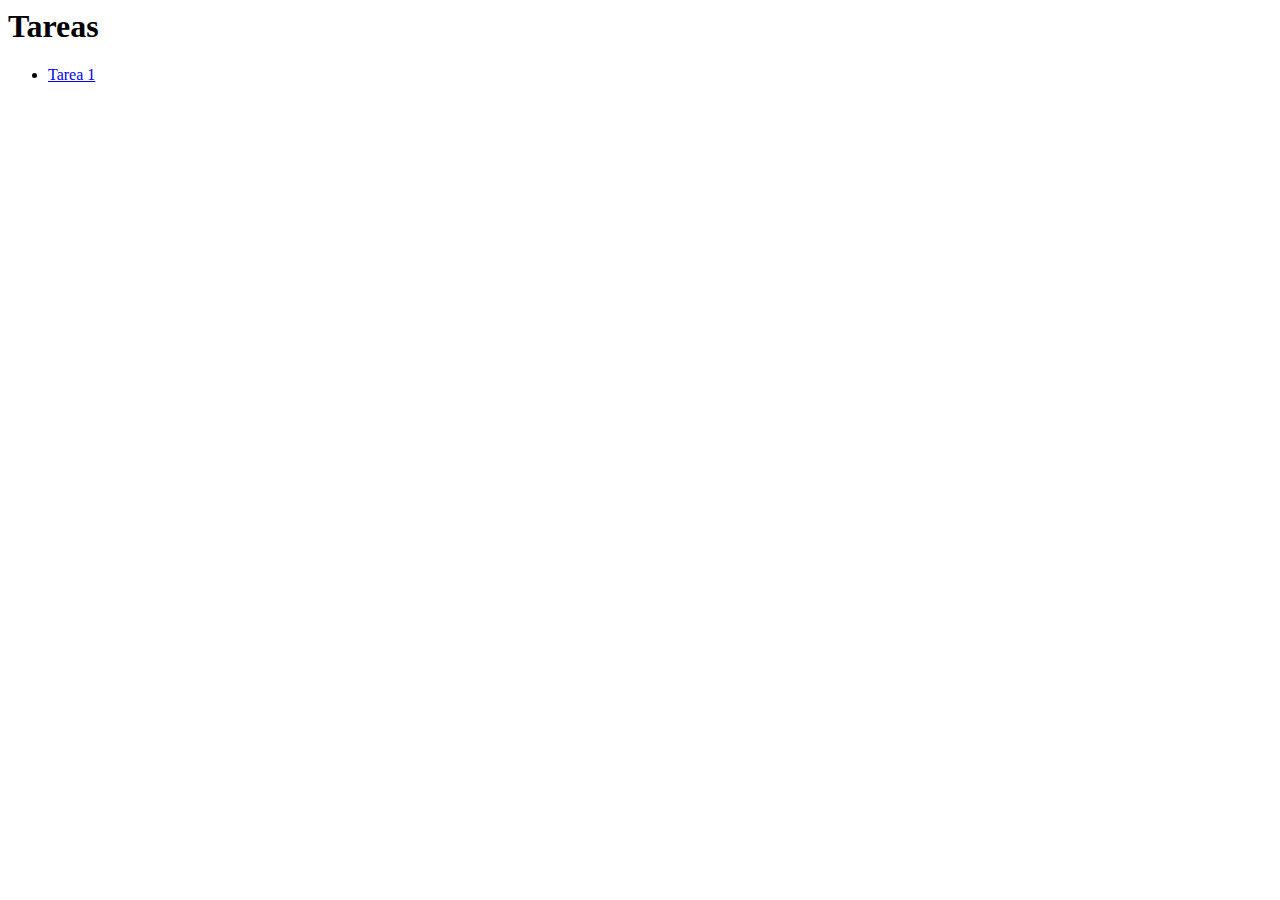
==== index.html @ 1a84035b "Index.html quickfix" ====
<!DOCTYPE>
<html>
<head>
    <title>Tareas de Bloque</title>
</head>
<body>
    <h1>Tareas</h1>
    <ul>
        <li>
            <a href="Web/Tarea1/html_cheat_sheet.html">Tarea 1</a>
        </li>
    </ul>
</body>
</html>
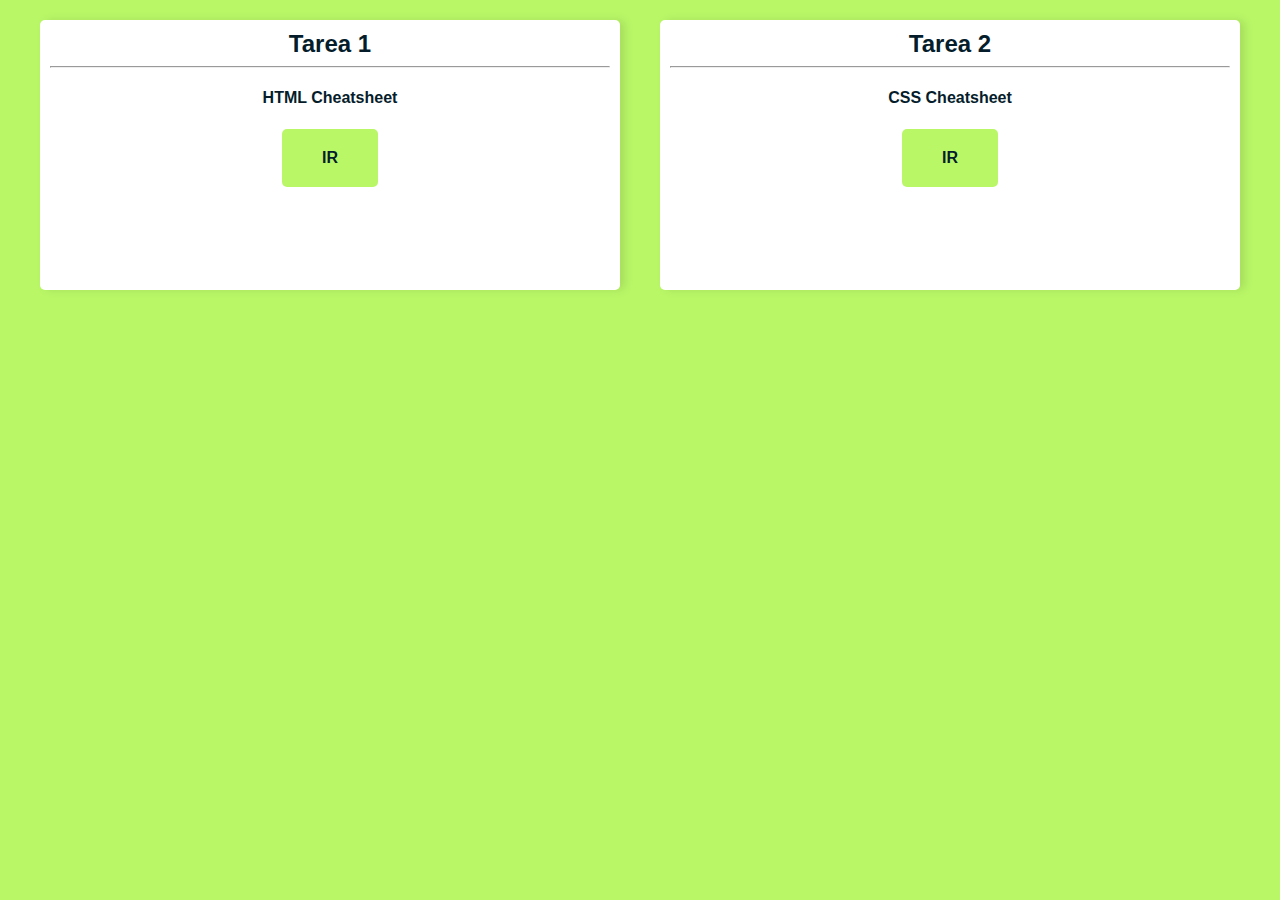
==== commit 488f900d: "Front page styles (cambiar index para que sea un menu de las posibles tareas)." ====
--- a/index.html
+++ b/index.html
@@ -1,14 +1,31 @@
 <!DOCTYPE>
 <html>
+
 <head>
     <title>Tareas de Bloque</title>
+    <meta charset="utf-8">
+    <link rel="stylesheet" type="" href="./Web/Front/css/styles_main.css">
 </head>
+
 <body>
-    <h1>Tareas</h1>
-    <ul>
-        <li>
-            <a href="Web/Tarea1/html_cheat_sheet.html">Tarea 1</a>
-        </li>
-    </ul>
+    <div class="container">
+        <div class="card">
+            <h2>Tarea 1</h2>
+            <hr>
+            <h4>HTML Cheatsheet</h4>
+            <button>
+                <a href="./Web/Front/css/html_cheat_sheet.html">IR</a>
+            </button>
+        </div>
+        <div class="card">
+            <h2>Tarea 2</h2>
+            <hr>
+            <h4>CSS Cheatsheet</h4>
+            <button>
+                <a href="./Web/Front/css/css_cheat_sheet.html">IR</a>
+            </button>
+        </div>
+    </div>
 </body>
+
 </html>
--- a/Web/Front/css/styles_main.css
+++ b/Web/Front/css/styles_main.css
@@ -0,0 +1,59 @@
+body {
+    font-family: Verdana, Geneva, Tahoma, sans-serif;
+    margin: 0;
+    background: #b9f767;
+    color: #051d2b;
+}
+
+.container {
+    padding: 0 20px;
+    display: flex;
+    flex-direction: column;
+    align-items: center;
+}
+
+@media (min-width: 768px) {
+    .container {
+        flex-direction: row;
+        margin: 0 auto;
+    }
+}
+
+.card {
+    background: #fff;
+    border-radius: 5px;
+    padding: 10px;
+    width: 100%;
+    margin: 20px;
+    box-shadow: 5px 0 10px rgba(0, 0, 0, 0.1);
+    text-align: center;
+    height: 250px;
+}
+
+.card button {
+    color: #051d2b;
+    text-decoration: none;
+    padding: 20px 40px;
+    border-radius: 5px;
+    background: #b9f767;
+    font-size: 1em;
+    font-weight: bold;
+    border: none;
+}
+
+.card button a {
+    color: #051d2b;
+    text-decoration: none;
+}
+
+.card button:hover {
+    background: #a0e04f;
+    color: gray;
+    scale: 1.1;
+    cursor: pointer;
+}
+
+.card h2 {
+    font-size: 1.5em;
+    margin: 0 auto;
+}
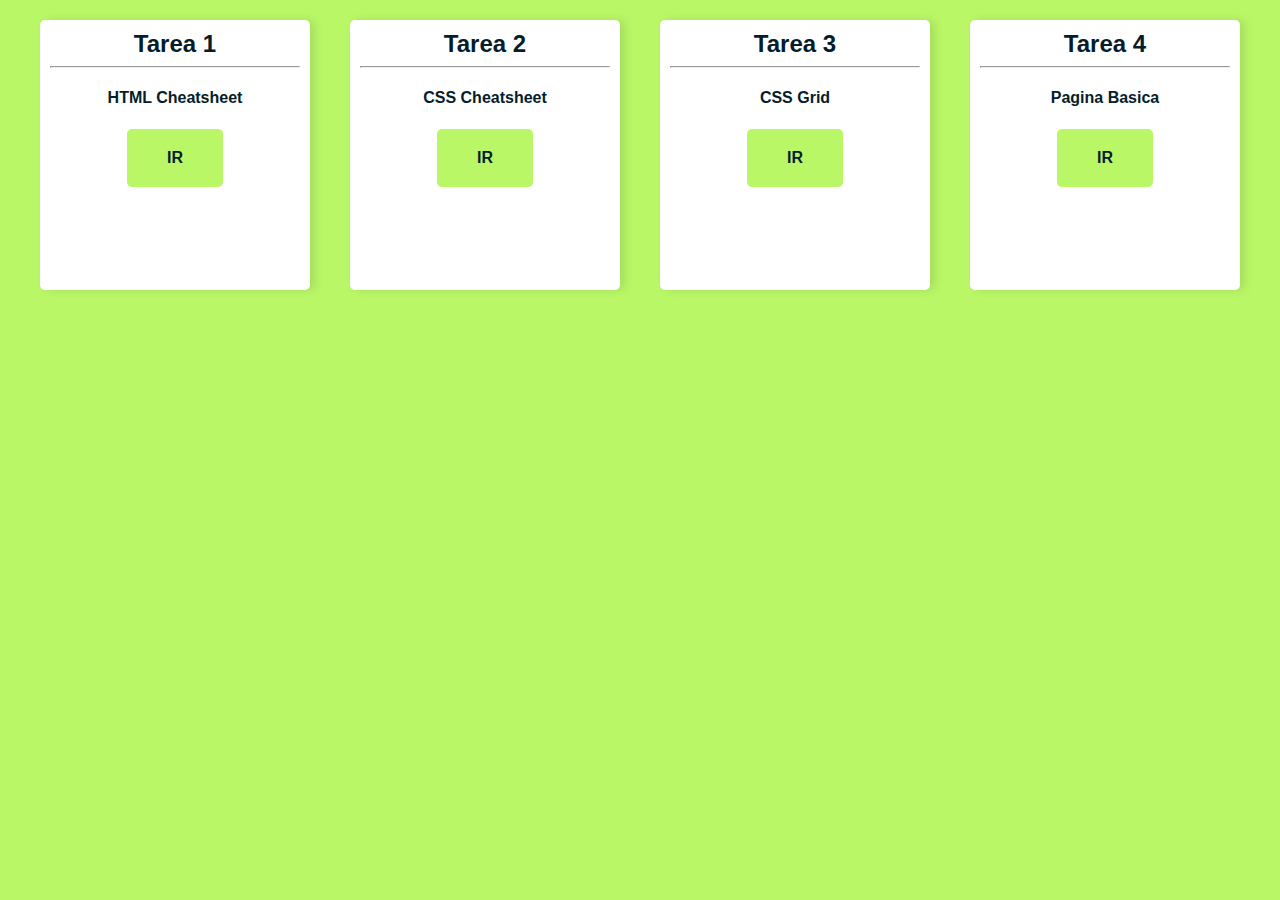
==== commit f8b19eeb: "Agregadas tareas a index.html (checar color schemes)" ====
--- a/index.html
+++ b/index.html
@@ -14,7 +14,7 @@
             <hr>
             <h4>HTML Cheatsheet</h4>
             <button>
-                <a href="./Web/Front/css/html_cheat_sheet.html">IR</a>
+                <a href="./Web/Front/html/html_cheat_sheet.html">IR</a>
             </button>
         </div>
         <div class="card">
@@ -22,7 +22,23 @@
             <hr>
             <h4>CSS Cheatsheet</h4>
             <button>
-                <a href="./Web/Front/css/css_cheat_sheet.html">IR</a>
+                <a href="./Web/Front/html/css_cheat_sheet.html">IR</a>
+            </button>
+        </div>
+        <div class="card">
+            <h2>Tarea 3</h2>
+            <hr>
+            <h4>CSS Grid</h4>
+            <button>
+                <a href="./Web/Front/html/css_grid.html">IR</a>
+            </button>
+        </div>
+        <div class="card">
+            <h2>Tarea 4</h2>
+            <hr>
+            <h4>Pagina Basica</h4>
+            <button>
+                <a href="./Web/Front/html/pagina_basica.html">IR</a>
             </button>
         </div>
     </div>
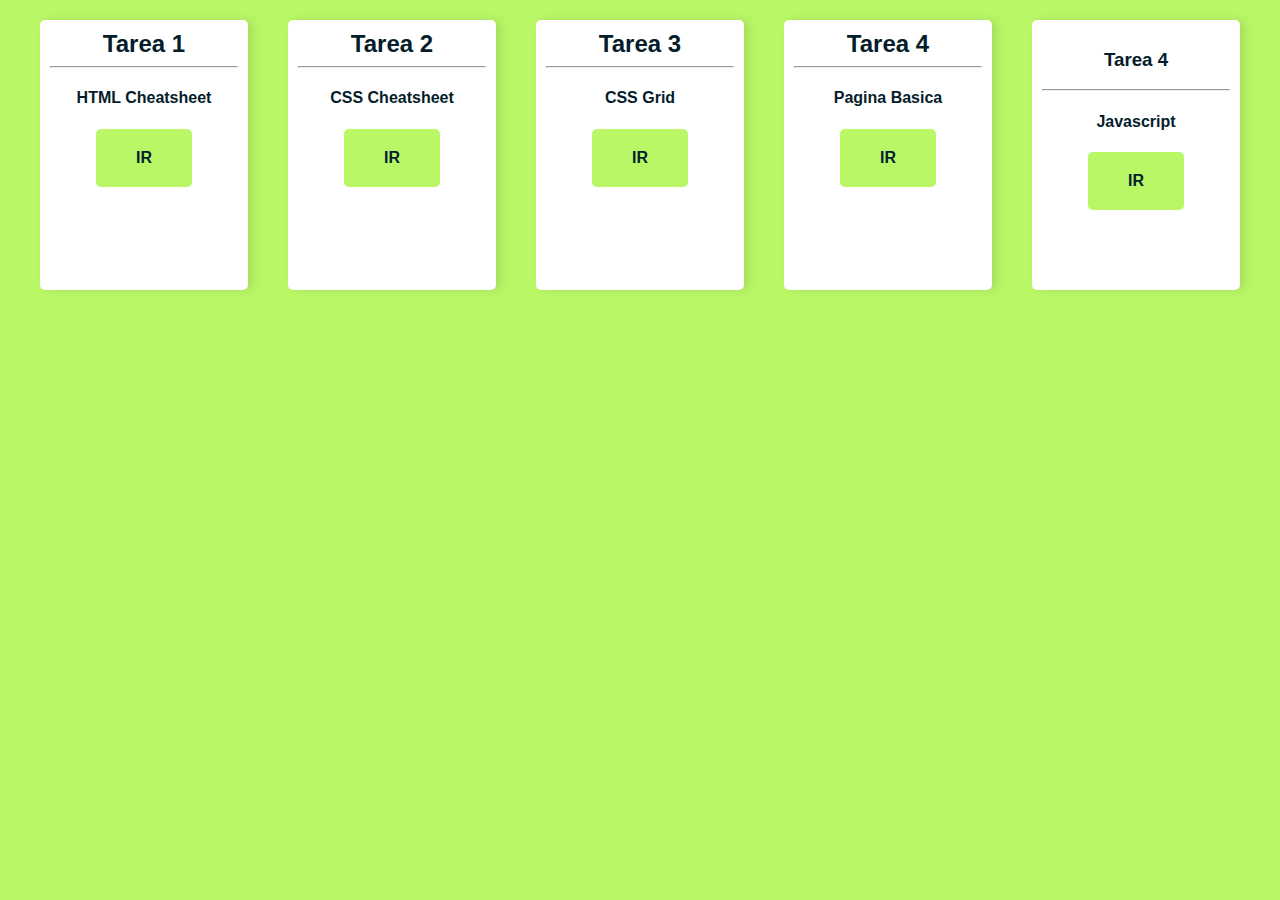
==== commit d7565448: "Index cambios para tarea 5" ====
--- a/index.html
+++ b/index.html
@@ -41,6 +41,14 @@
                 <a href="./Web/Front/html/pagina_basica.html">IR</a>
             </button>
         </div>
+        <div class="card">
+            <h3>Tarea 4</h2>
+            <hr>
+            <h4>Javascript</h4>
+            <button>
+                <a href="./Web/Front/html/javascript.html">IR</a>
+            </button>
+        </div>
     </div>
 </body>
 
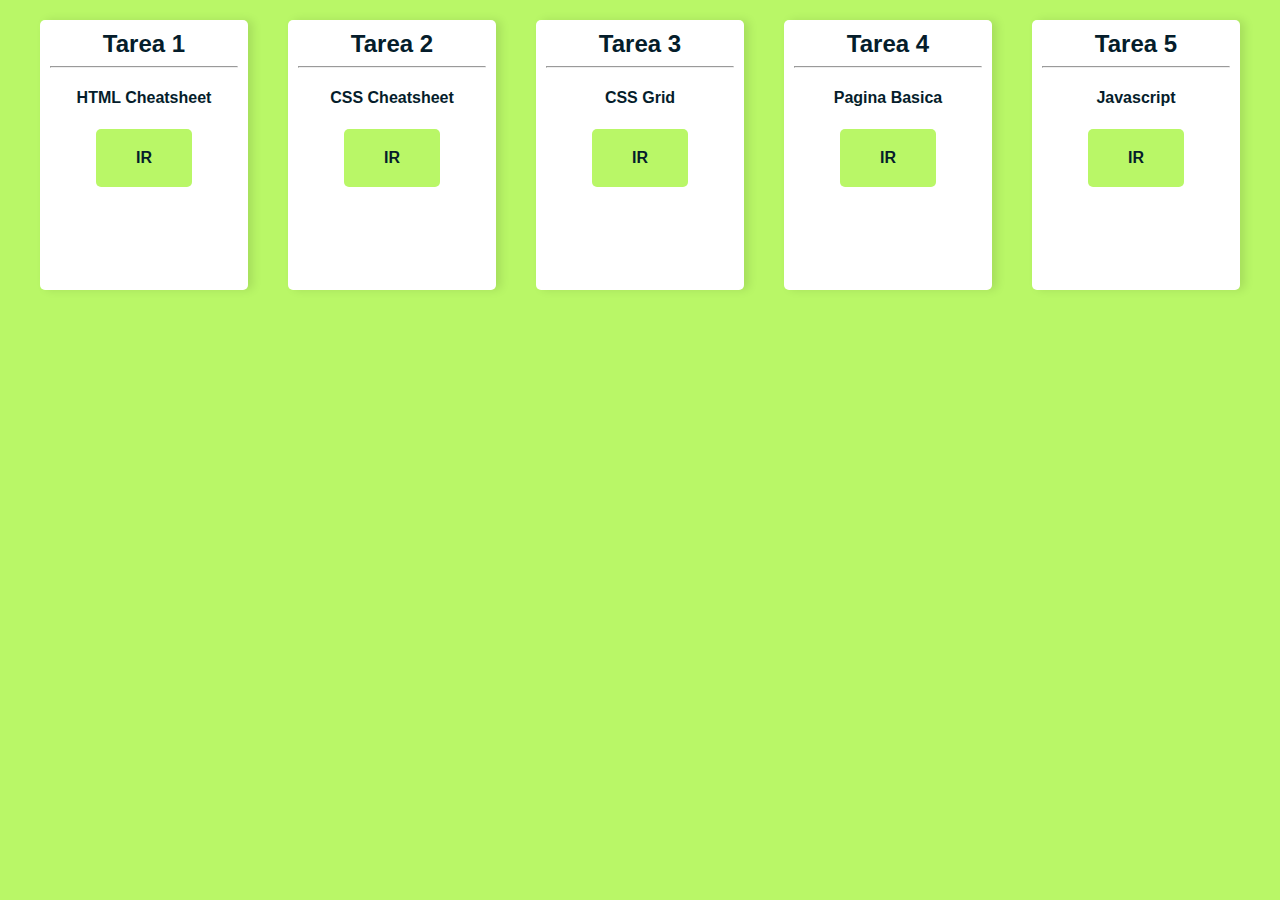
==== commit f5cdb908: "Index issue" ====
--- a/index.html
+++ b/index.html
@@ -42,7 +42,7 @@
             </button>
         </div>
         <div class="card">
-            <h3>Tarea 4</h2>
+            <h2>Tarea 5</h2>
             <hr>
             <h4>Javascript</h4>
             <button>
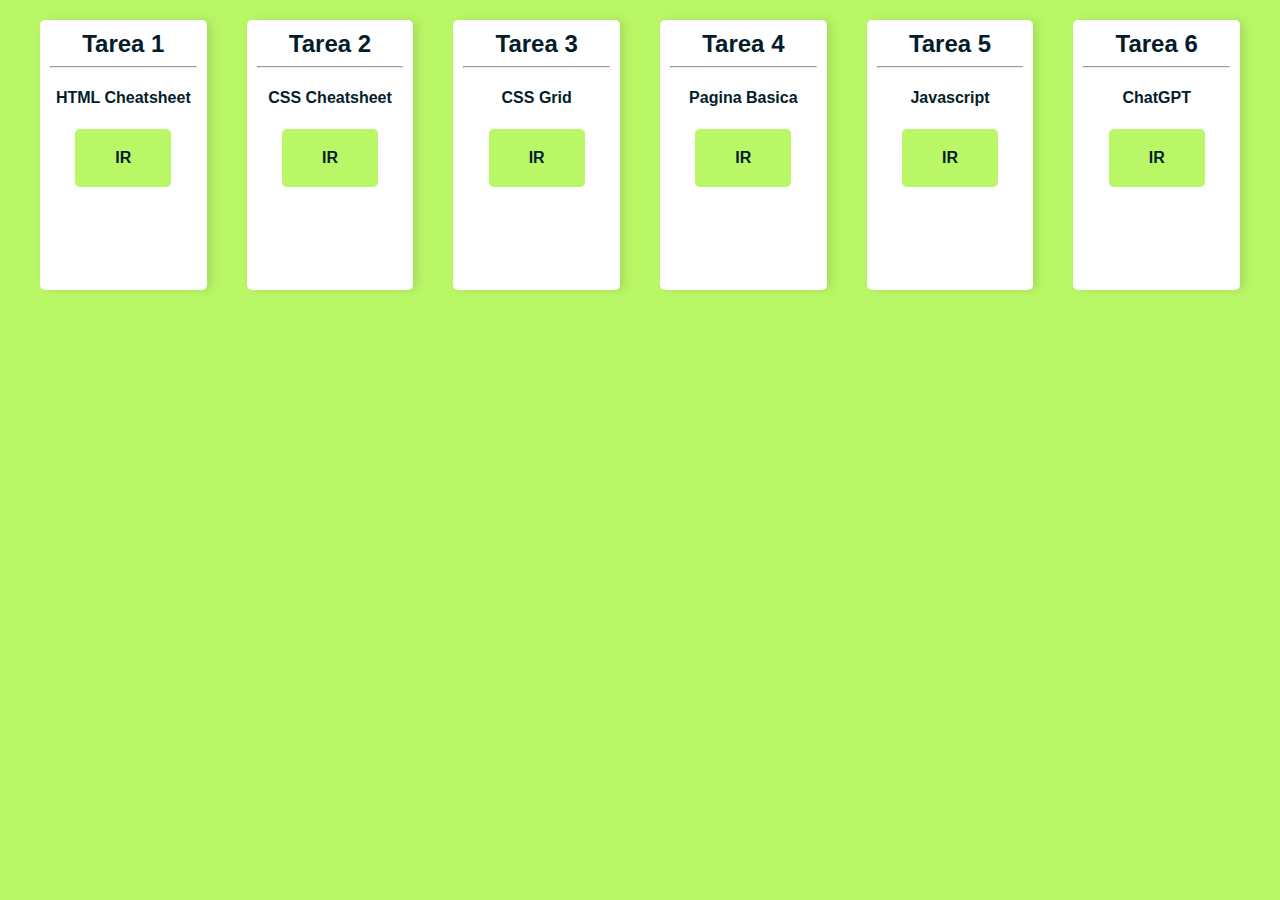
==== commit ada5c0d7: "Chatgpt en index.html" ====
--- a/index.html
+++ b/index.html
@@ -49,6 +49,14 @@
                 <a href="./Web/Front/html/javascript.html">IR</a>
             </button>
         </div>
+        <div class="card">
+            <h2>Tarea 6</h2>
+            <hr>
+            <h4>ChatGPT</h4>
+            <button>
+                <a href="./Web/Front/html/DomIndex.html">IR</a>
+            </button>
+        </div>
     </div>
 </body>
 
